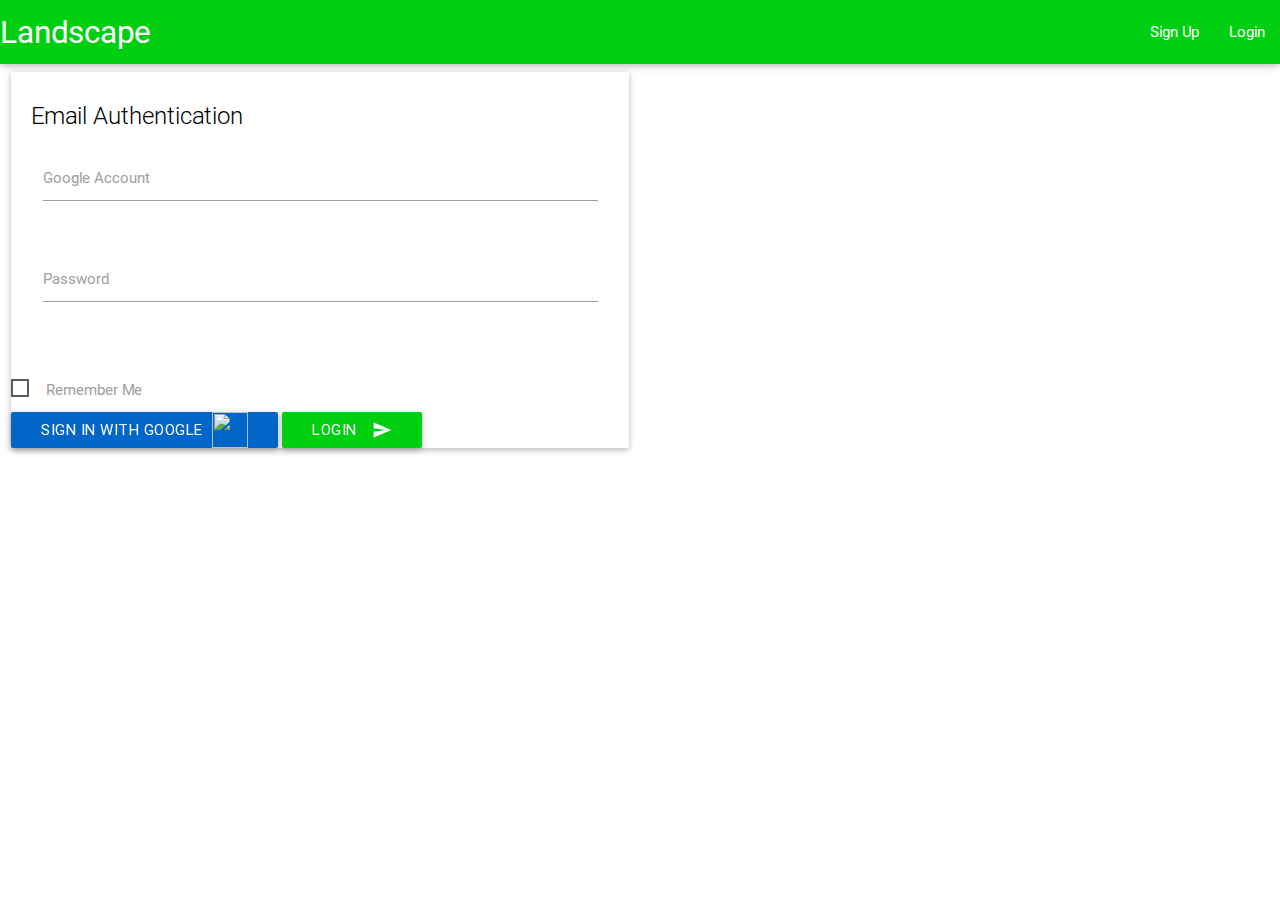
==== Landscape Project/GoogleAuth.html @ fbdbcf4b "Update 1" ====
<!DOCTYPE html>
 <html>
   <head>
      <title>Landscape Project</title>

     <!--Import Google Icon Font-->
     <link href="http://fonts.googleapis.com/icon?family=Material+Icons" rel="stylesheet">
     <!--Import materialize.css-->
     <link type="text/css" rel="stylesheet" href="css/materialize.min.css"  media="screen,projection"/>


    <!--Firebase-->
     <script src="https://www.gstatic.com/firebasejs/3.4.1/firebase.js"></script>
     <script>
       // Initialize Firebase
       var config = {
         apiKey: "AIzaSyAxaV1_AyHEsTlHpMZKsi7jfdBvSVnia2U",
         authDomain: "landscape-8a073.firebaseapp.com",
         databaseURL: "https://landscape-8a073.firebaseio.com",
         storageBucket: "landscape-8a073.appspot.com",
         messagingSenderId: "969963550556"
       };
       firebase.initializeApp(config);
     </script>




     <!--Let browser know website is optimized for mobile-->
     <meta name="viewport" content="width=device-width, initial-scale=1.0"/>



   </head>

   <body>

     <nav style="background-color:#00CF11" >
         <div class="nav-wrapper">
           <a href="index.html" class="brand-logo">Landscape</a>
           <ul id="nav-mobile" class="right hide-on-med-and-down">
             <li><a href="signup.html">Sign Up</a></li>
             <li><a href="Login.html">Login</a></li>
           </ul>
         </div>
       </nav>

     <!--Import jQuery before materialize.js-->
     <script type="text/javascript" src="https://code.jquery.com/jquery-2.1.1.min.js"></script>
     <script type="text/javascript" src="js/materialize.min.js"></script>









<div class="row">
      <div  class="col s12 m6">
        <div class="card">
          <div class="card-content black-text">
            <span class="card-title">Email Authentication</span>








              <br>
               <div  class="row">
                 <div class="input-field col s12">
                   <input id="gmail" type="email" class="validate">
                   <label for="email">Google Account</label>
                 </div>
               </div>


               <div class="row">
                 <div class="input-field col s12">
                   <input id="password" type="password" class="validate">
                   <label for="password">Password</label>
                 </div>
               </div>
             </form>
           </div>

          <form action="#">
             <p>
               <input type="checkbox" id="test5" />
               <label for="test5">Remember Me</label>
             </p>

             <button id="google"
             class="btn waves-effect waves-light"
             style="background-color:#0266C8"
             type="submit"
             name="action"
             align="right">Sign in With Google &nbsp;
             <img
             src="https://assets.materialup.com/uploads/7ba6f741-2ff3-4d2f-8439-a160aa884e7b/preview"
             style="width:36px;height:36px;"
             align="right">
             </button>

             <button id="login" class="btn waves-effect waves-light" style="background-color:#00CF11" type="submit" name="action">Login
            <i class="material-icons right">send</i>
            </button>

          </div>
     </div>
   </div>
 </div>




<script>

//display username
var user = firebase.auth().currentUser;

function user() {
  console.log("Logged in")
}



   </script>


   </body>
 </html>
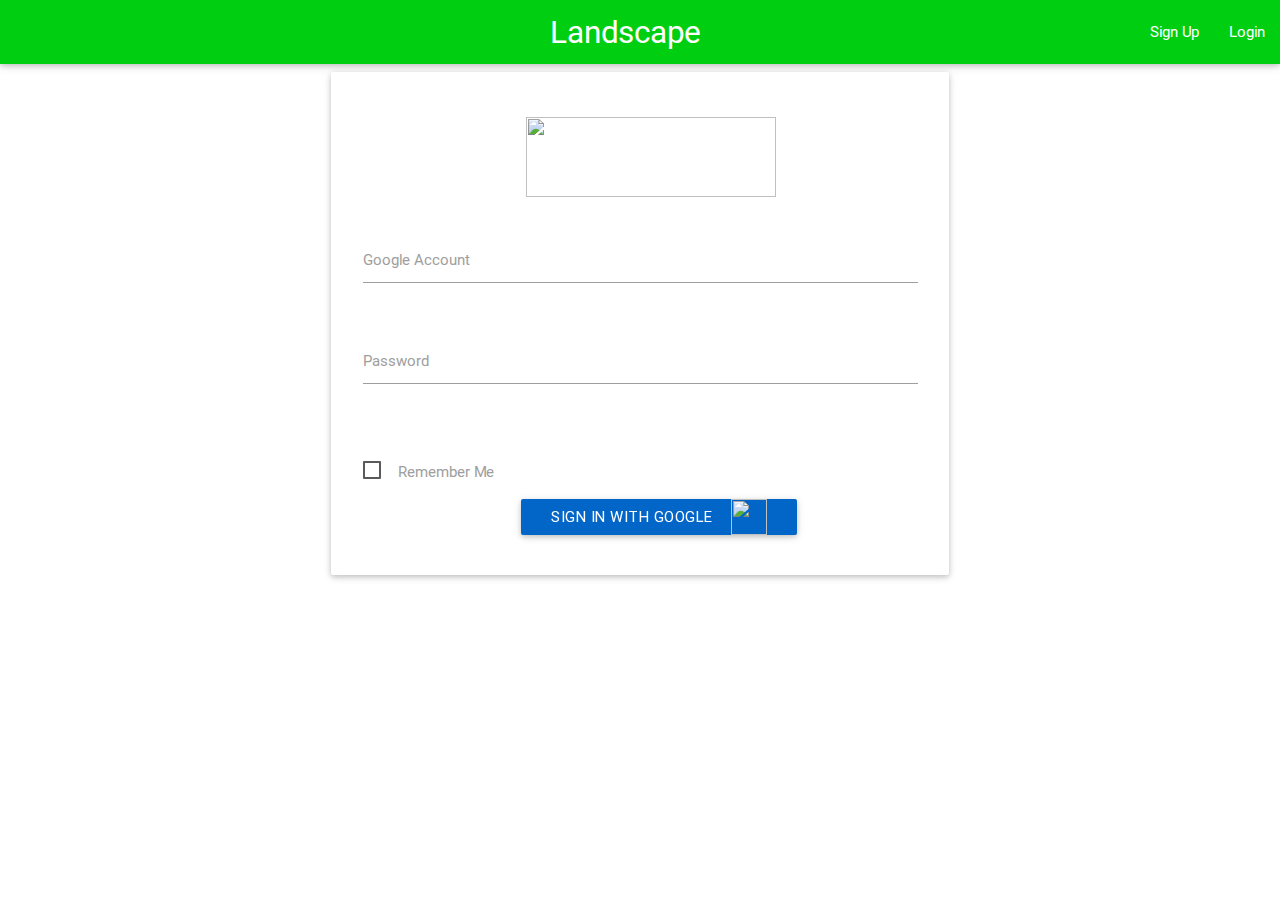
==== commit f1ac2e74: "Google Page UI" ====
--- a/Landscape Project/GoogleAuth.html
+++ b/Landscape Project/GoogleAuth.html
@@ -37,7 +37,7 @@
 
      <nav style="background-color:#00CF11" >
          <div class="nav-wrapper">
-           <a href="index.html" class="brand-logo">Landscape</a>
+           <a href="index.html" class="brand-logo" style="margin-left:550px">Landscape</a>
            <ul id="nav-mobile" class="right hide-on-med-and-down">
              <li><a href="signup.html">Sign Up</a></li>
              <li><a href="Login.html">Login</a></li>
@@ -58,10 +58,14 @@
 
 
 <div class="row">
-      <div  class="col s12 m6">
+      <div  style= "margin-left: 320px" class="col s12 m6">
         <div class="card">
           <div class="card-content black-text">
-            <span class="card-title">Email Authentication</span>
+            <span class="card-title">
+              <img
+              src="http://www.underconsideration.com/brandnew/archives/google_2015_logo_detail.png"
+              style="width:250px;height:80px; margin:25px 175px 25px 175px"
+              align="middle"></span>
 
 
 
@@ -90,25 +94,25 @@
 
           <form action="#">
              <p>
+               <div style="margin-left: 32px;">
                <input type="checkbox" id="test5" />
                <label for="test5">Remember Me</label>
+             </div>
              </p>
 
              <button id="google"
              class="btn waves-effect waves-light"
-             style="background-color:#0266C8"
+             style="background-color:#0266C8; margin-left: 190px; margin-bottom: 40px;"
              type="submit"
              name="action"
-             align="right">Sign in With Google &nbsp;
+             align="right">Sign in With Google &nbsp; &nbsp;
              <img
-             src="https://assets.materialup.com/uploads/7ba6f741-2ff3-4d2f-8439-a160aa884e7b/preview"
+             src="http://www.androidpolice.com/wp-content/uploads/2015/09/nexus2cee_new_google_icon_thumb.png"
              style="width:36px;height:36px;"
              align="right">
              </button>
 
-             <button id="login" class="btn waves-effect waves-light" style="background-color:#00CF11" type="submit" name="action">Login
-            <i class="material-icons right">send</i>
-            </button>
+
 
           </div>
      </div>
